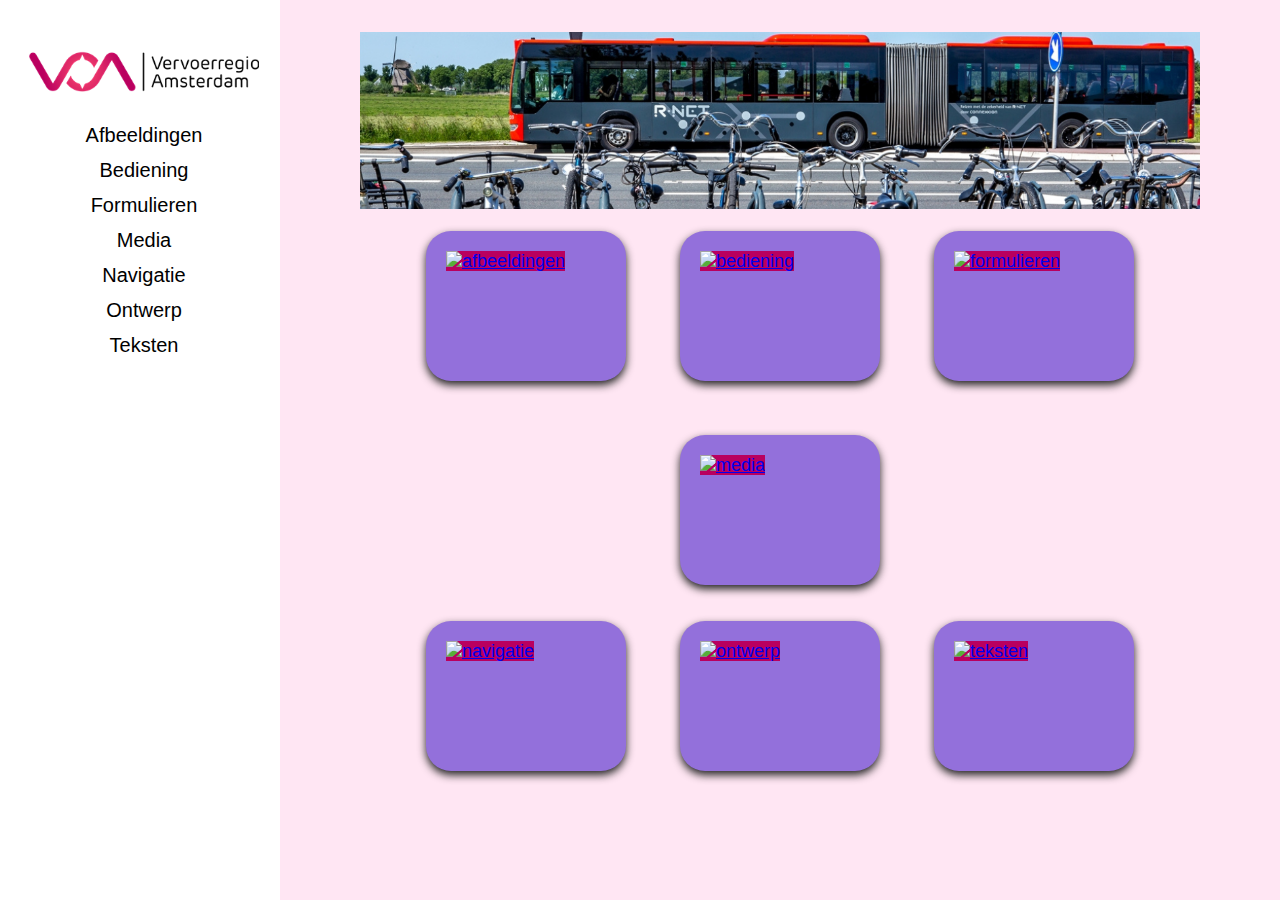
==== index.html @ 58f4027d "Oude versie" ====
<!DOCTYPE html>
<html lang="en">

<head>
  <meta charset="UTF-8">
  <meta http-equiv="X-UA-Compatible" content="IE=edge">
  <meta name="viewport" content="width=device-width, initial-scale=1.0">
  <title>Vervoerregio Amsterdam</title>
  <link rel="stylesheet" href="./styles/styles.css">
  <link rel="icon" type="image/x-icon" href="/assets/vervoerregioamsterdamfavicon.ico">
</head>

<body>

  <nav>
    <a class="nietHover" href="index.html"><img src="assets/vervoerregioamsterdamlogo.png" alt="logo"></a>
    <a href="afbeelding.html">Afbeeldingen</a>
    <a href="bediening.html">Bediening</a>
    <a href="formulieren.html">Formulieren</a>
    <a href="media.html">Media</a>
    <a href="navigatie.html">Navigatie</a>
    <a href="ontwerp.html">Ontwerp</a>
    <a href="teksten.html">Teksten</a>
  </nav>

  <main>
    <!-- Slideshow container -->
    <div class="slideshow-container">
      <!-- Full-width images with number and caption text -->
      <div class="my-slides fade">
        <img src="assets/busje.png" alt="busje">
      </div>

      <div class="my-slides fade">
        <img src="assets/fietsers.png" alt="fietsers">
      </div>

      <div class="my-slides fade">
        <img src="assets/poppetjes.png" alt="poppetjes">
      </div>

      <div class="my-slides fade">
        <img src="assets/stadje.png" alt="stadje">
      </div>

      <div class="my-slides fade">
        <img src="assets/gelebus.png" alt="gele bus">
      </div>

      <div class="my-slides fade">
        <img src="assets/stadjevanafboven.png" alt="stadje van boven">
      </div>
    </div>

    <section>

      <ul class="menu">
        <li>
          <a href="afbeelding.html" target="">
            <img style="width: 100%" src="" alt="afbeeldingen" class="home" />
          </a>
        </li>
        <li>
          <a href="bediening.html" target="">
            <img style="width: 100%" src="" alt="bediening" class="home" />
          </a>
        </li>
        <li>
          <a href="formulieren.html" target="">
            <img style="width: 100%" src="" alt="formulieren" class="home" />
          </a>
        </li>
        <li>
          <a href="media.html" target="">
            <img style="width: 100%" alt="media" class="home" />
          </a>
        </li>
      </ul>
      <ul class="menu">
        <li>
          <a href="navigatie.html" target="">
            <img style="width: 100%" src="" alt="navigatie" class="home" />
          </a>
        </li>
        <li>
          <a href="ontwerp.html" target="">
            <img style="width: 100%" src="" alt="ontwerp" class="home" />
          </a>
        </li>
        <li>
          <a href="teksten.html" target="">
            <img style="width: 100%" src="" alt="teksten" class="home" />
          </a>
        </li>
      </ul>

    </section>
  </main>
  <script src="./scripts/script.js"></script>
</body>


</html>
---- styles/styles.css ----
* {
  margin: 0;
  box-sizing: border-box;
}

body {
  display: grid;
  grid-template-columns: 17.5rem auto;
  grid-template-areas: 'nav main';
  max-height: 100vh;
  overflow: hidden;
  font-family: Arial;
  background-color: #ffffff;
}

nav {
  height: 100vh;
  padding-top: 2rem;
  grid-area: nav;
}

nav a {
  padding: 0.375rem 0.5rem 0.375rem 1rem;
  text-decoration: none;
  font-size: 1.25rem;
  color: #000000;
  display: block;
  text-align: center;
  transition: ease 0.5s;
}

nav a img {
  width: 90%;
}

.nietHover:hover {
  background-color: #fff;
  color: #fff;
}

nav a:hover {
  background-color: #f588c0;
  color: #f1f1f1;
  font-size: 1.875rem;
}

main {
  grid-area: main;
  padding: 2rem 5rem 2rem 5rem;
  max-height: 100vh;
  overflow-y: scroll;
  background-color: #ffe6f3;
}

main img {
  margin: 0;
  padding: 0;
  max-width: 100%;
}

code {
  background-color: #e6ebe7;
  border: solid black 1px;
}

h1 {
  padding-top: 1rem;
}

p {
  line-height: 1.6;
  max-width: 35em;
  padding-top: 1rem;
  padding-bottom: 1rem;
}

pre {
  background-color: #e6ebe7;
  line-height: 1.6;
  overflow-x: scroll;
  font-size: 1em;
  border-radius: 5px;
  margin-bottom: 1rem;
}

section {
  /* margin-left: 160px; */
  /* Same as the width of the sidenav */
  font-size: 1.125rem;
  /* Increased text to enable scrolling */
  padding: 0px 10px;
}

@media screen and (max-width: 850px) {
  body {
    grid-template-columns: 10rem auto;
  }
}

@media screen and (max-width: 650px) {
  .slideshow-container {
    display: none;
  }

  main {
    padding: 0.5rem;
  }
}

@media screen and (max-width: 500px) {
  body {
    grid-template-columns: 0 auto;
  }
  
  .slideshow-container {
    display: none;
  }

  main {
    padding: 0.5rem;
  }
}

img {
  width: 100%;
}

*/

/* Slideshow container */
.slideshow-container {
  max-width: 68.75rem;
  margin-left: 21.875rem;
  margin-top: 1.875rem;
}

/* Hide the images by default */
.my-slides {
  display: none;
}

/* Style the buttons that are used to open and close the accordion panel */
.accordion {
  background-color: #b9005f;
  font-size: 1.25rem;
  color: #fff;
  cursor: pointer;
  padding: 1.125rem;
  width: 100%;
  text-align: left;
  border: none;
  outline: none;
  transition: 0.4s;
  display: flex;
  justify-content: space-between;
}

/* Add a background color to the button if it is clicked on (add the .active class with JS), and when you move the mouse over it (hover) */
.active,
.accordion:hover {
  background-color: #f588c0;
}

/* Style the accordion panel. Note: hidden by default */
.panel {
  padding: 0 1.125rem;
  background-color: white;
  max-height: 0;
  overflow: hidden;
  transition: max-height 0.5s ease-out;
}

.accordion:after {
  content: '\002B';
  color: rgb(255, 255, 255);
  font-weight: bold;
  float: right;
  margin-left: 5px;
}

.active:after {
  content: "\2212";
}

.lijst {
  line-height: 1.6;
  padding-bottom: 1rem;
}

main .menu {
  padding: 0;
  list-style: none;
  display: flex;
  flex-direction: row;
  flex-wrap: wrap;
  justify-content: center;
  gap: 1em;
}

.menu li {
  border-radius: 25px;
  background: mediumpurple;
  box-shadow: #222 0rem 0.25rem 0.5rem;
  padding: 1.25rem;
  width: 12.5rem;
  height: 9.375rem;
  margin: 1em;
  transition: 0.3s ease-in;
}

.menu li:hover {
  box-shadow: #222 0rem 1rem 1.5rem
}

::-webkit-scrollbar {
  -webkit-appearance: none;
  appearance: none;
  width: 0.8rem;
}

::-webkit-scrollbar-thumb {
  border-radius: 4px;
  background-color: #b9005f;
  box-shadow: 0 0 3px rgba(255, 255, 255, 0.5);
}

section a{
  background-color: #b9005f;
}
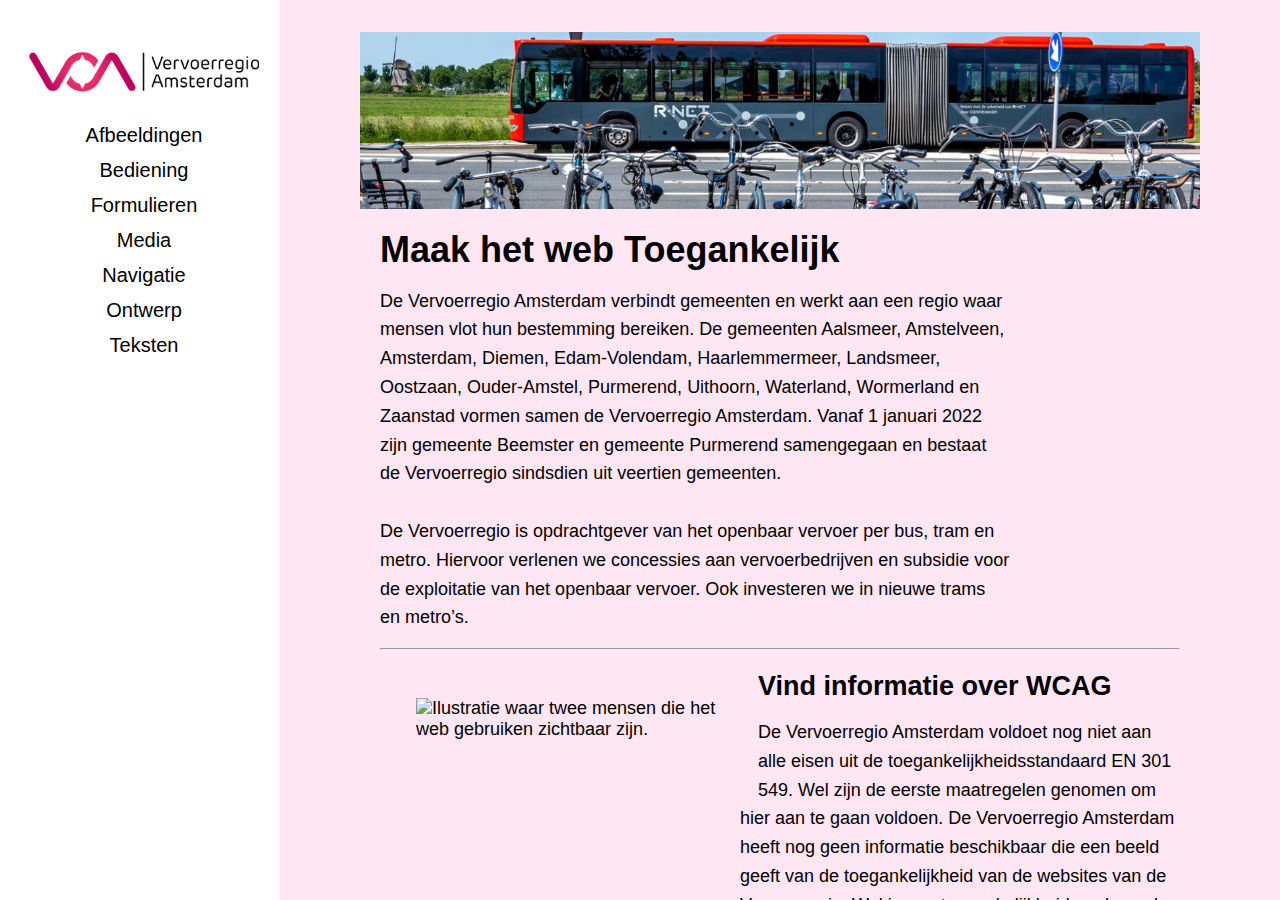
==== commit 77d3184a: "home page" ====
--- a/index.html
+++ b/index.html
@@ -54,50 +54,69 @@
 
     <section>
 
-      <ul class="menu">
-        <li>
-          <a href="afbeelding.html" target="">
-            <img style="width: 100%" src="" alt="afbeeldingen" class="home" />
-          </a>
-        </li>
-        <li>
-          <a href="bediening.html" target="">
-            <img style="width: 100%" src="" alt="bediening" class="home" />
-          </a>
-        </li>
-        <li>
-          <a href="formulieren.html" target="">
-            <img style="width: 100%" src="" alt="formulieren" class="home" />
-          </a>
-        </li>
-        <li>
-          <a href="media.html" target="">
-            <img style="width: 100%" alt="media" class="home" />
-          </a>
-        </li>
-      </ul>
-      <ul class="menu">
-        <li>
-          <a href="navigatie.html" target="">
-            <img style="width: 100%" src="" alt="navigatie" class="home" />
-          </a>
-        </li>
-        <li>
-          <a href="ontwerp.html" target="">
-            <img style="width: 100%" src="" alt="ontwerp" class="home" />
-          </a>
-        </li>
-        <li>
-          <a href="teksten.html" target="">
-            <img style="width: 100%" src="" alt="teksten" class="home" />
-          </a>
-        </li>
-      </ul>
+      <div class="index">
+        <h1>Maak het web Toegankelijk</h1>
+        <p>De Vervoerregio Amsterdam verbindt gemeenten en werkt aan een regio waar mensen vlot hun bestemming
+          bereiken. De gemeenten Aalsmeer, Amstelveen, Amsterdam, Diemen, Edam-Volendam, Haarlemmermeer,
+          Landsmeer, Oostzaan, Ouder-Amstel, Purmerend, Uithoorn, Waterland, Wormerland en Zaanstad vormen samen
+          de Vervoerregio Amsterdam. Vanaf 1 januari 2022 zijn gemeente Beemster en gemeente Purmerend samengegaan
+          en bestaat de Vervoerregio sindsdien uit veertien gemeenten.
+          <br><br>
+          De Vervoerregio is opdrachtgever van het openbaar vervoer per bus, tram en metro. Hiervoor verlenen we
+          concessies aan vervoerbedrijven en subsidie voor de exploitatie van het openbaar vervoer. Ook investeren
+          we in nieuwe trams en metro’s.
+        </p>
+        <hr>
+        <br>
+        <img src="https://wcag.nl/wp-content/uploads/2021/04/wcag-illustration-home-digitale-toegankelijkheid.png"
+          alt="Ilustratie waar twee mensen die het web gebruiken zichtbaar zijn." class="left">
+        <h2>Vind informatie over WCAG</h2>
+        <p class="indexpage">De Vervoerregio Amsterdam voldoet nog niet aan alle eisen uit de toegankelijkheidsstandaard
+          EN 301 549.
+          Wel zijn de eerste maatregelen genomen om hier aan te gaan voldoen.
+          De Vervoerregio Amsterdam heeft nog geen informatie beschikbaar die een beeld geeft van de toegankelijkheid
+          van de websites van de Vervoerregio.
+          Wel is een toegankelijkheidsonderzoek gepland, dat binnen zes maanden na de publicatie van deze verklaring zal
+          worden uitgevoerd.
+          Na het onderzoek zullen verdere stappen ondernomen worden om de websites verder digitaal toegankelijk te maken
+          en onze processen hierin te verbeteren.
+        </p>
+        <br>
+        <hr>
+        <br>
+        <img
+          src="https://th.bing.com/th/id/R.2d78f334cc0eb9d29c36ba611c0a1b0d?rik=uUKZoHsgdwWnnQ&riu=http%3a%2f%2fwww.constel.com.br%2fwp-content%2fuploads%2f2021%2f05%2fINFRAESTRUTURA-03-300x236.png&ehk=%2bzcHxml2fxnExjZvpRgcGaOiatYCHkNxGJqkkUJBTEo%3d&risl=&pid=ImgRaw&r=0"
+          alt="Ilustratie waar twee mensen die het web gebruiken zichtbaar zijn." class="right">
+        <h2>Van quickscan tot onderzoek</h2>
+        <p>De Vervoerregio Amsterdam voldoet nog niet aan alle eisen uit de toegankelijkheidsstandaard EN 301 549.
+          Wel zijn de eerste maatregelen genomen om hier aan te gaan voldoen.
+          De Vervoerregio Amsterdam heeft nog geen informatie beschikbaar die een beeld geeft van de toegankelijkheid
+          van de websites van de Vervoerregio.
+          Wel is een toegankelijkheidsonderzoek gepland, dat binnen zes maanden na de publicatie van deze verklaring zal
+          worden uitgevoerd.
+          Na het onderzoek zullen verdere stappen ondernomen worden om de websites verder digitaal toegankelijk te maken
+          en onze processen hierin te verbeteren.
+        </p>
+        <br>
+        <hr>
+        <br>
+        <img src="https://wcag.nl/wp-content/uploads/2021/04/wcag-illustration-diensten-audit-en-advies.png"
+          alt="Ilustratie waar twee mensen die het web gebruiken zichtbaar zijn." class="left">
+        <h2>Over ons</h2>
+        <p class="indexpage">De Vervoerregio Amsterdam voldoet nog niet aan alle eisen uit de toegankelijkheidsstandaard
+          EN 301 549.
+          Wel zijn de eerste maatregelen genomen om hier aan te gaan voldoen.
+          De Vervoerregio Amsterdam heeft nog geen informatie beschikbaar die een beeld geeft van de toegankelijkheid
+          van de websites van de Vervoerregio.
+          Wel is een toegankelijkheidsonderzoek gepland, dat binnen zes maanden na de publicatie van deze verklaring zal
+          worden uitgevoerd.
+          Na het onderzoek zullen verdere stappen ondernomen worden om de websites verder digitaal toegankelijk te maken
+          en onze processen hierin te verbeteren.
+        </p>
+    </section>
 
-    </section>
-  </main>
-  <script src="./scripts/script.js"></script>
+    <script src="scripts/script.js"></script>
+
 </body>
 
-
 </html>--- a/styles/styles.css
+++ b/styles/styles.css
@@ -9,7 +9,7 @@
   grid-template-areas: 'nav main';
   max-height: 100vh;
   overflow: hidden;
-  font-family: Arial;
+  font-family: Verdana, sans-serif;
   background-color: #ffffff;
 }
 
@@ -187,31 +187,6 @@
   padding-bottom: 1rem;
 }
 
-main .menu {
-  padding: 0;
-  list-style: none;
-  display: flex;
-  flex-direction: row;
-  flex-wrap: wrap;
-  justify-content: center;
-  gap: 1em;
-}
-
-.menu li {
-  border-radius: 25px;
-  background: mediumpurple;
-  box-shadow: #222 0rem 0.25rem 0.5rem;
-  padding: 1.25rem;
-  width: 12.5rem;
-  height: 9.375rem;
-  margin: 1em;
-  transition: 0.3s ease-in;
-}
-
-.menu li:hover {
-  box-shadow: #222 0rem 1rem 1.5rem
-}
-
 ::-webkit-scrollbar {
   -webkit-appearance: none;
   appearance: none;
@@ -224,6 +199,31 @@
   box-shadow: 0 0 3px rgba(255, 255, 255, 0.5);
 }
 
-section a{
-  background-color: #b9005f;
-}+img.right { 
+  float: right; 
+  margin: 0.5em 0 1em 1em; 
+  clear: right; 
+  width: 20em;
+  padding: 1em;
+}
+
+img.left { 
+  float: left; 
+  margin: 0.5em 0 1em 1em; 
+  clear: left; 
+  width: 20em;
+  padding: 1em;
+}
+
+.index {
+  padding: 0px 10px;
+}
+
+.indexpage{
+    line-height: 1.6;
+    max-width: 35em;
+    margin-left: 20em;
+    padding-top: 1rem;
+    padding-bottom: 1rem;
+}
+
